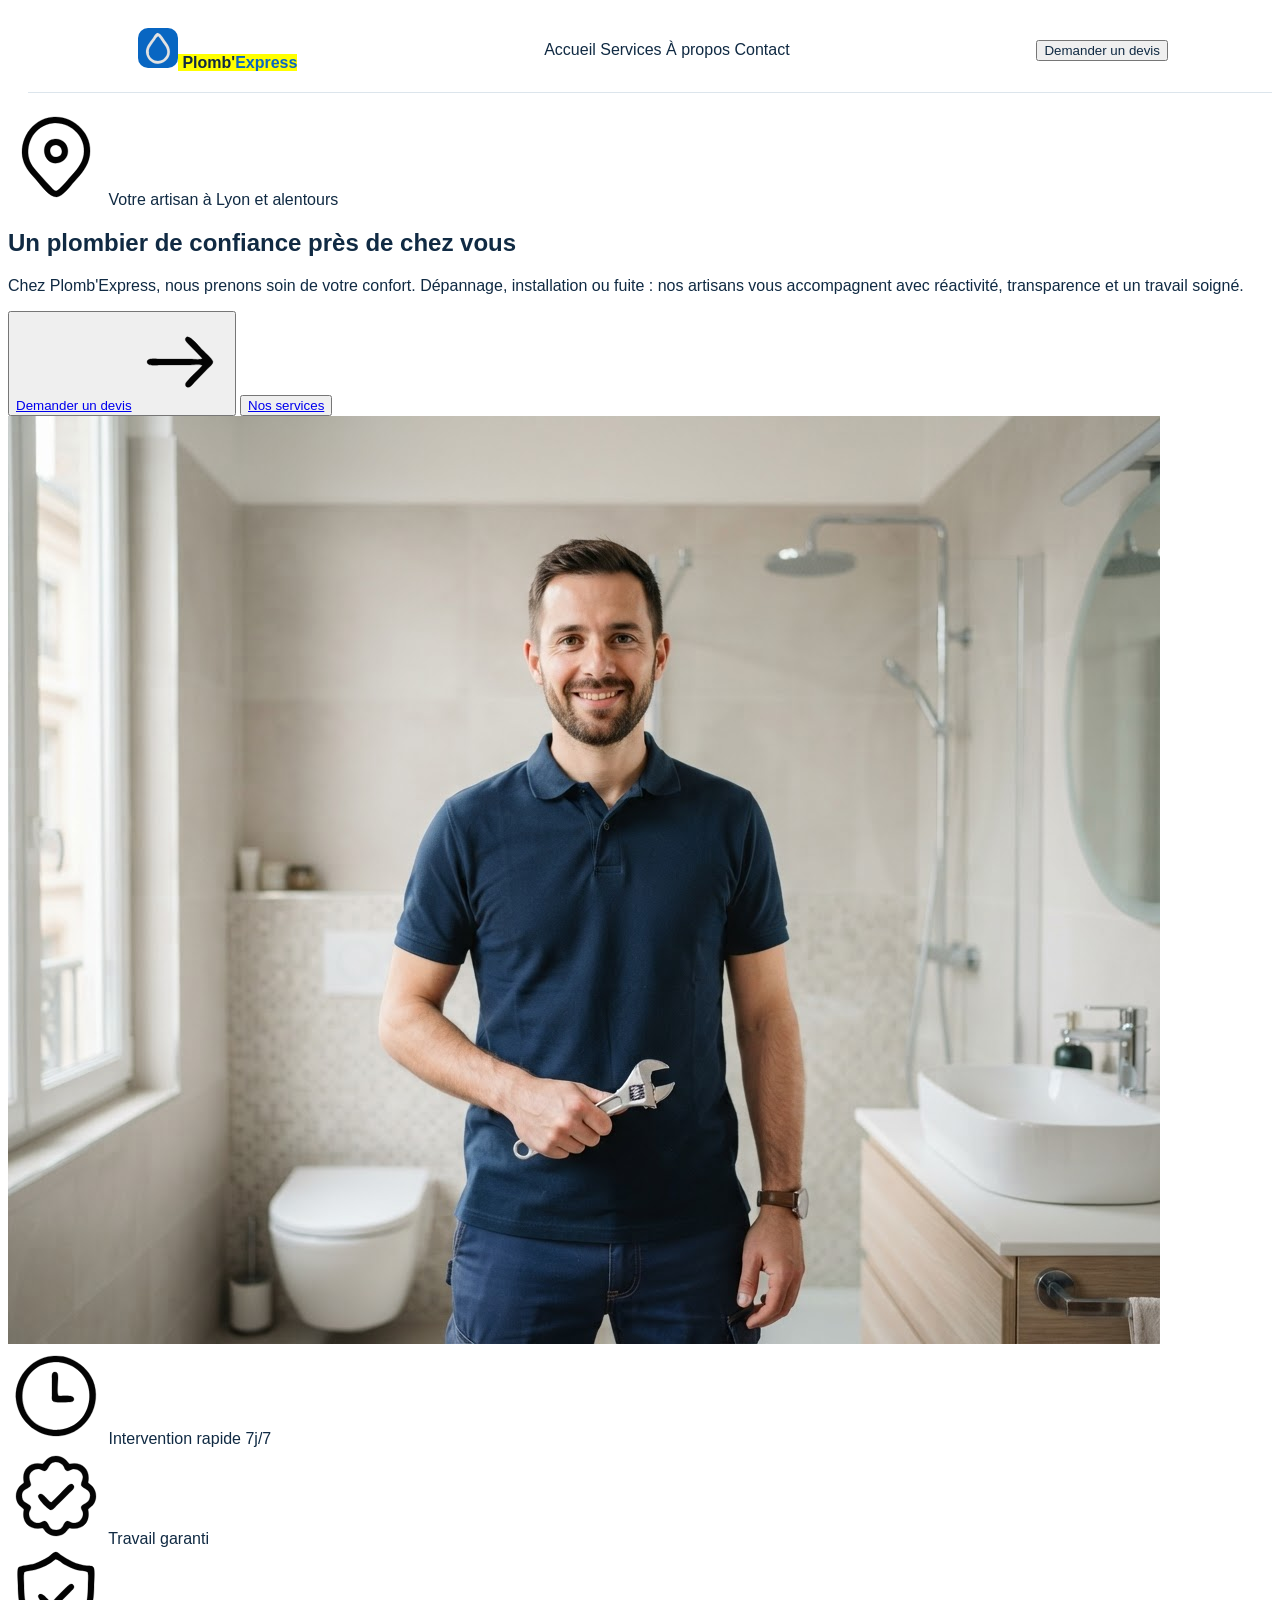
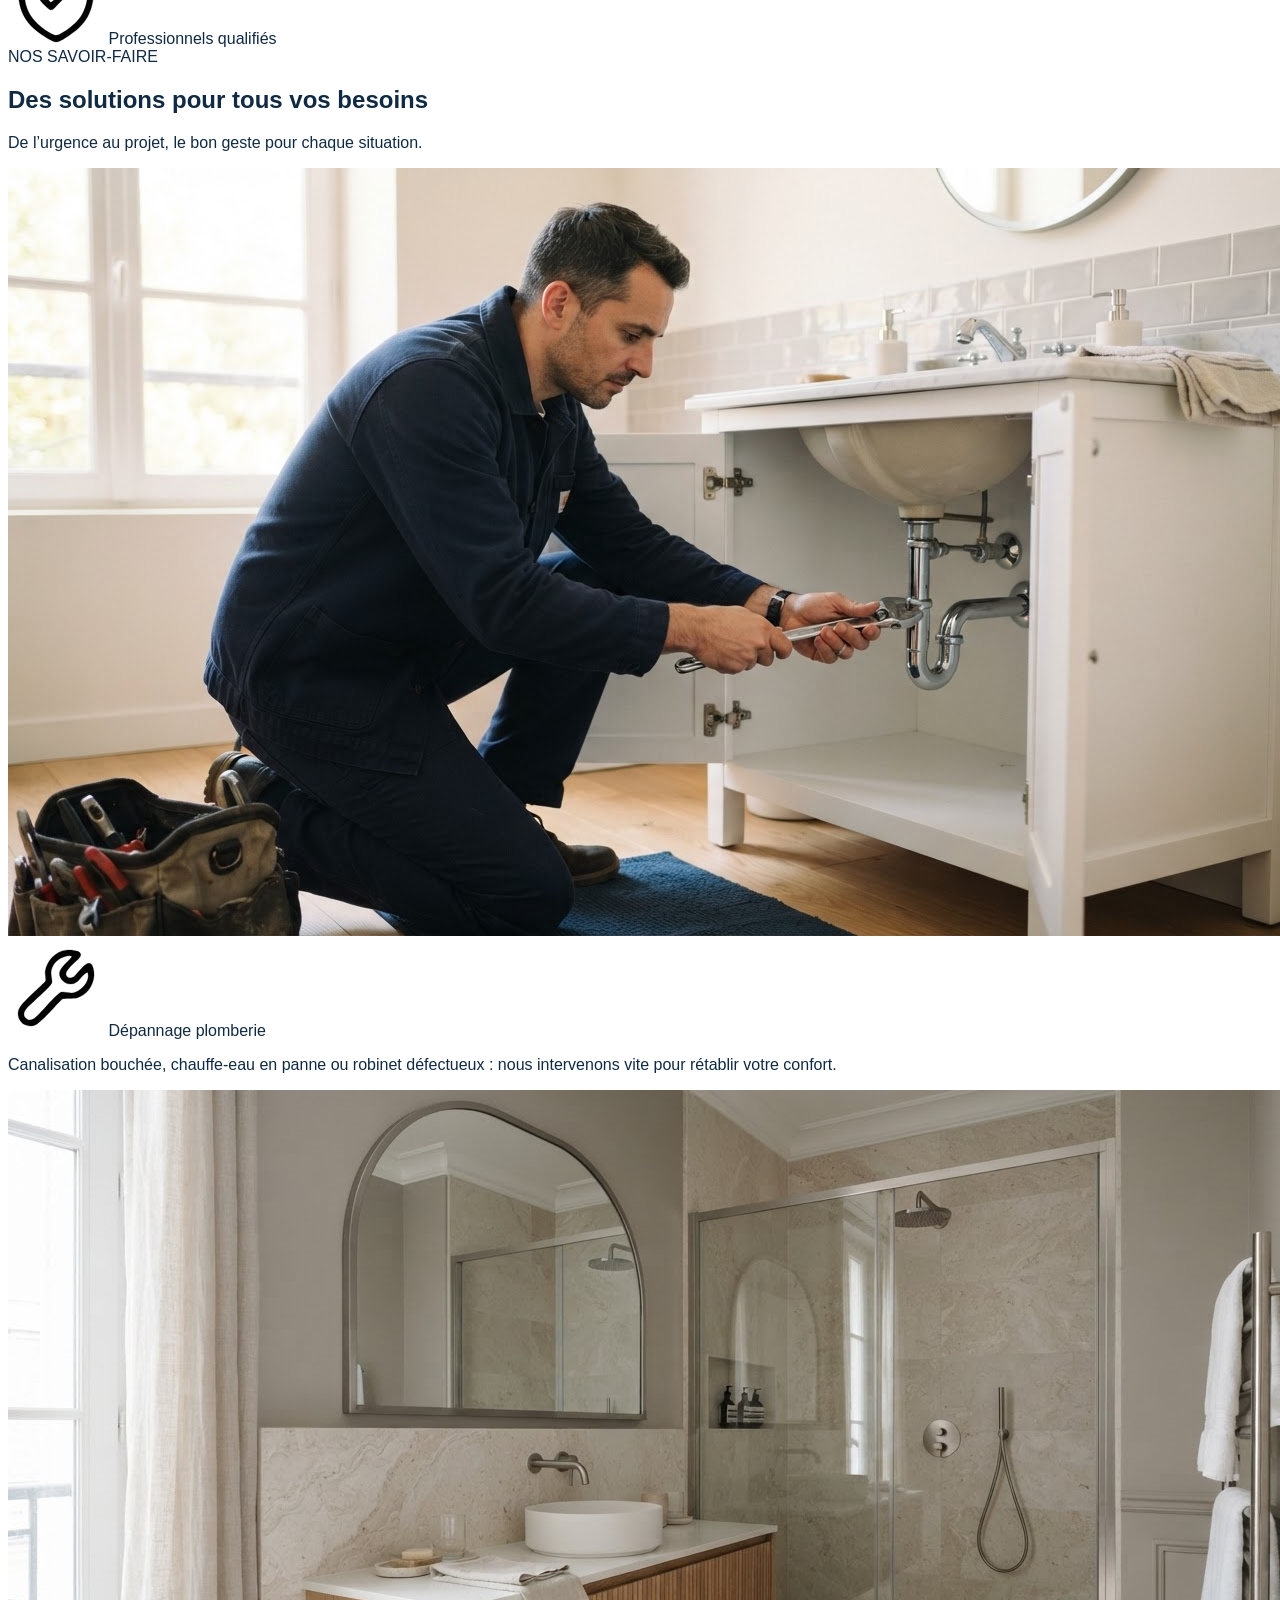
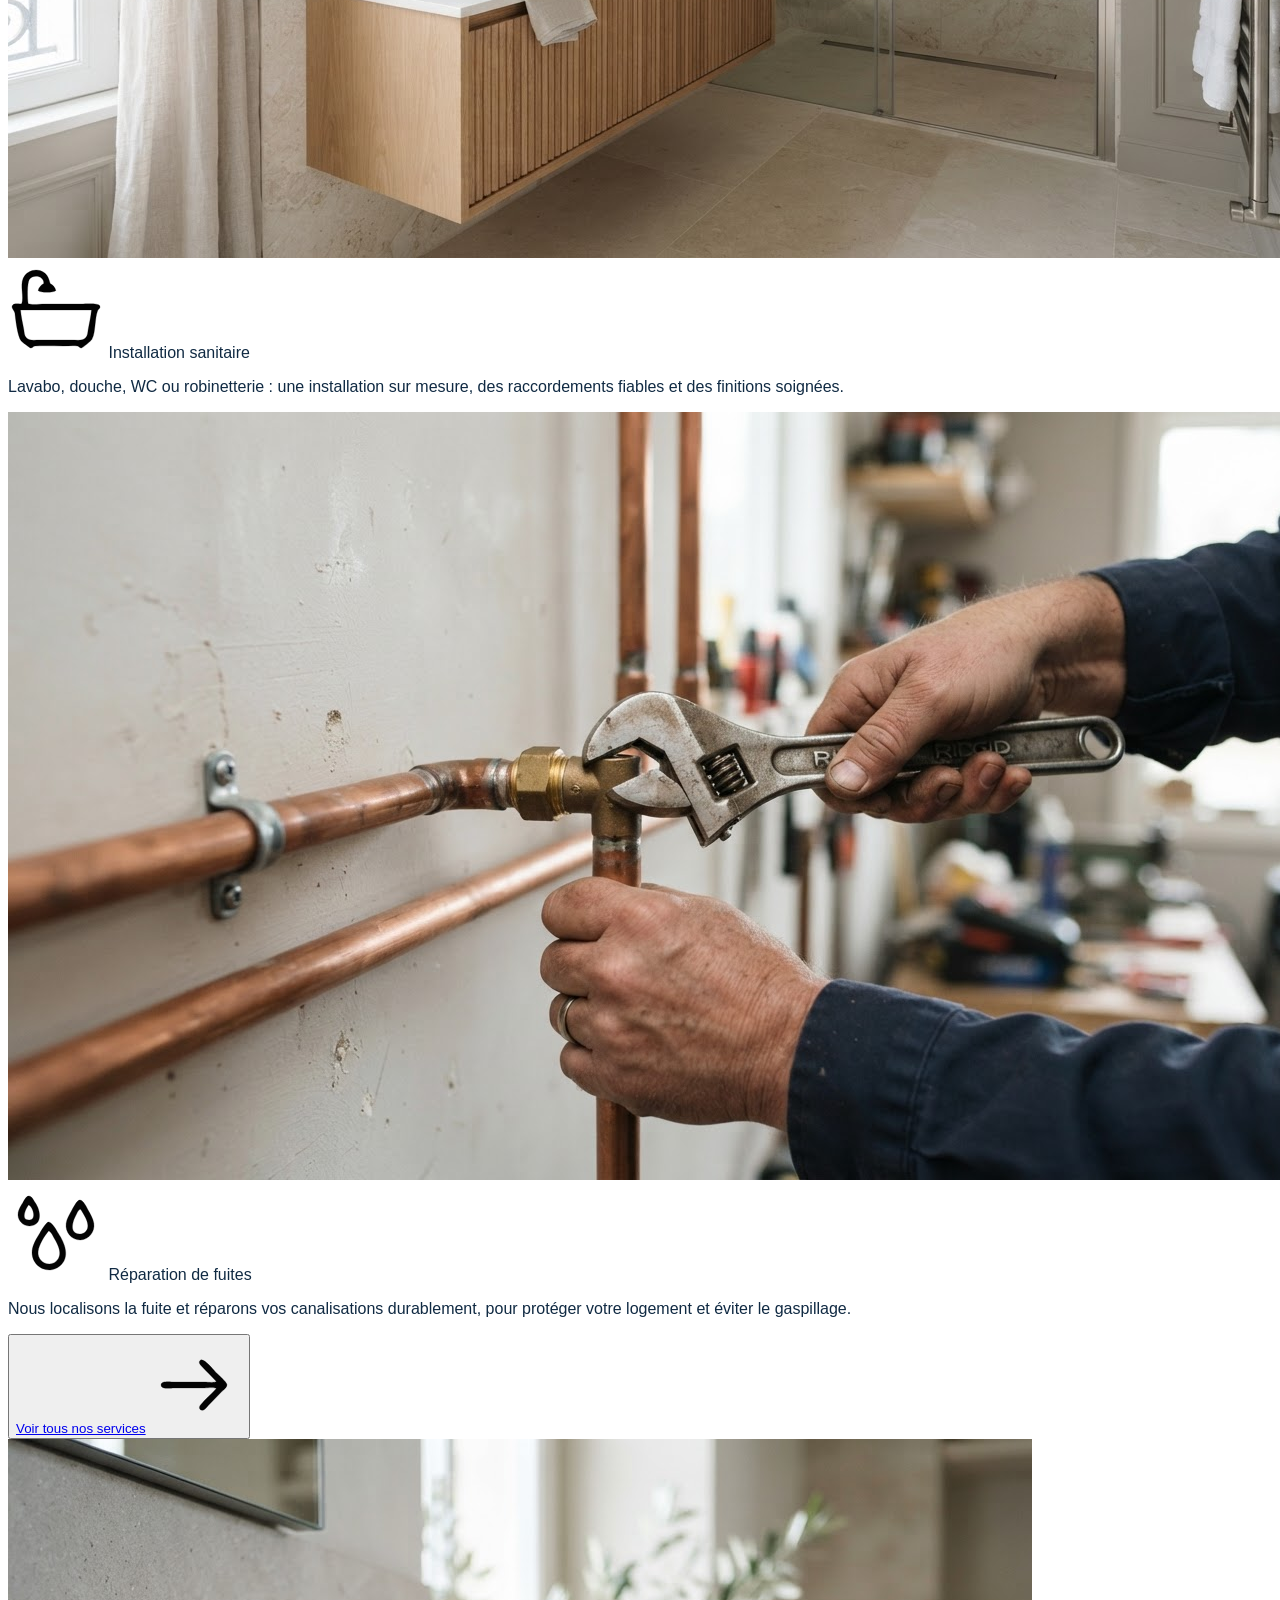
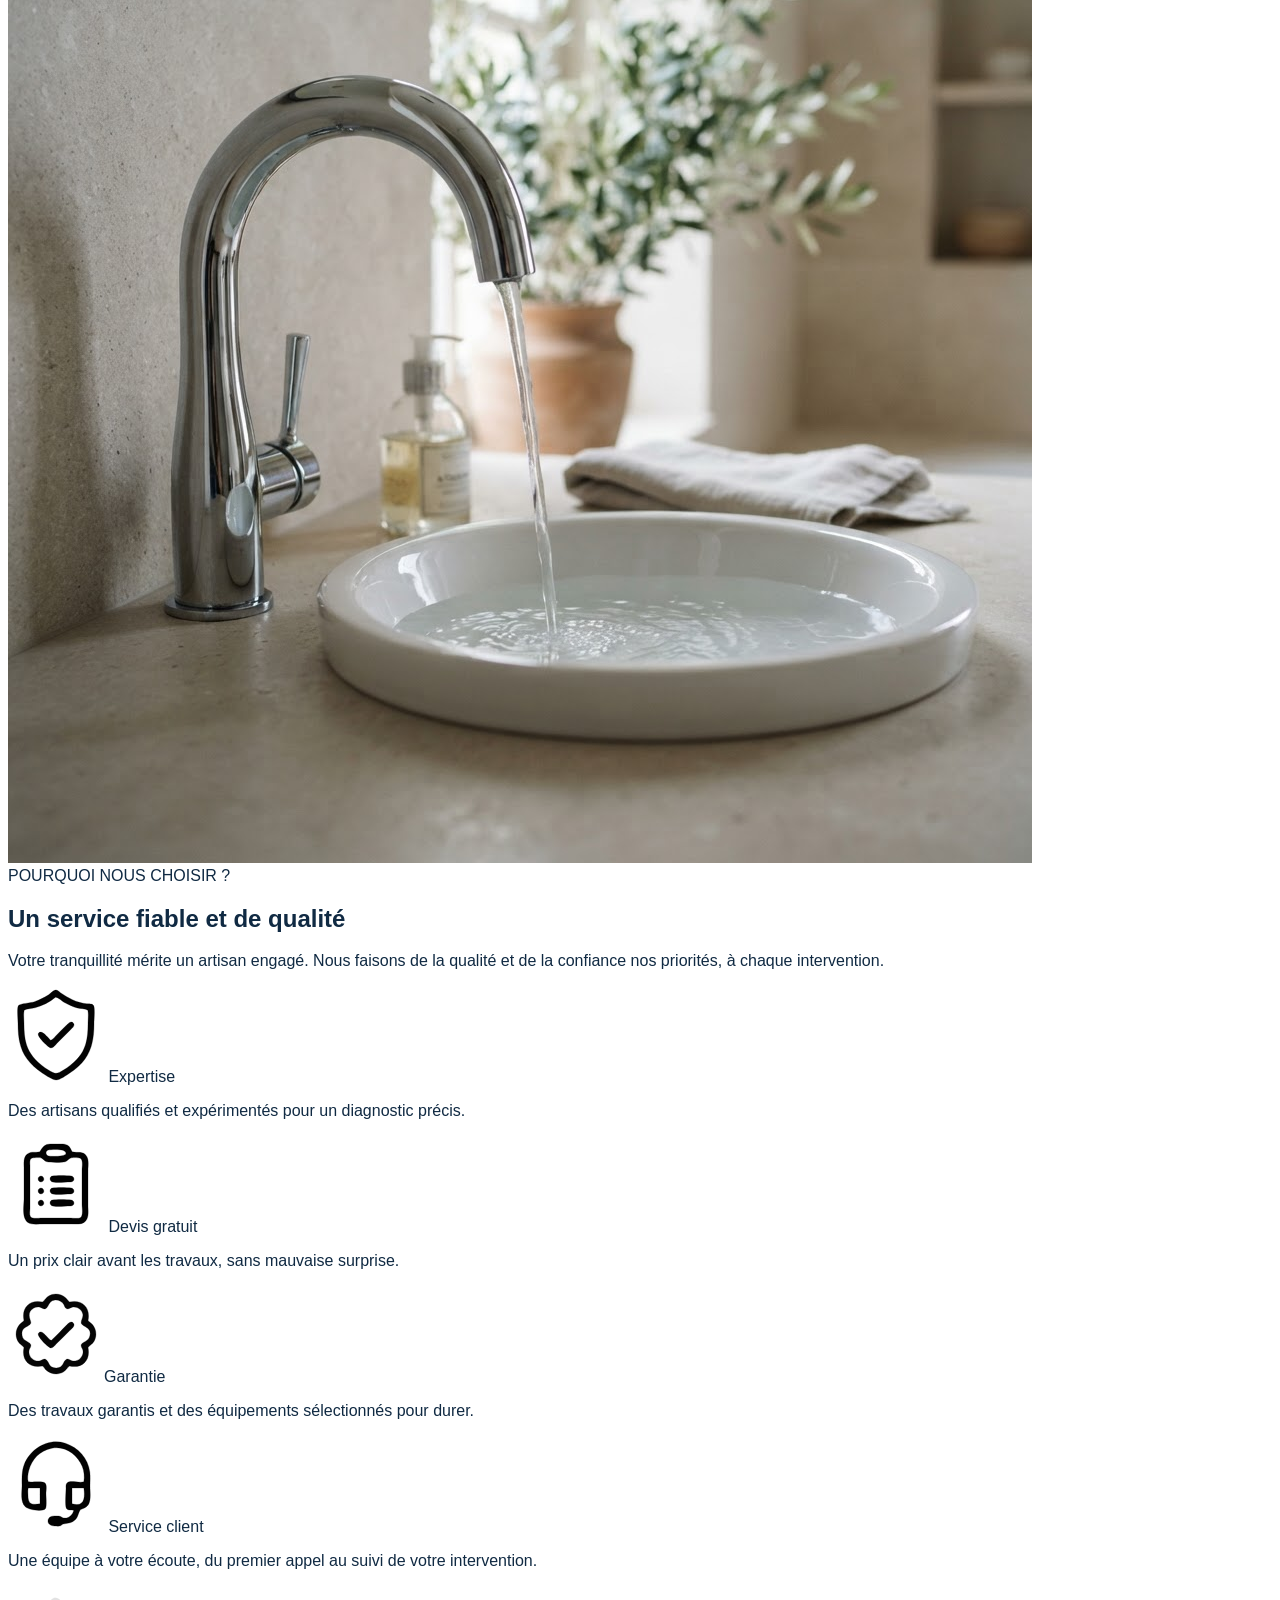
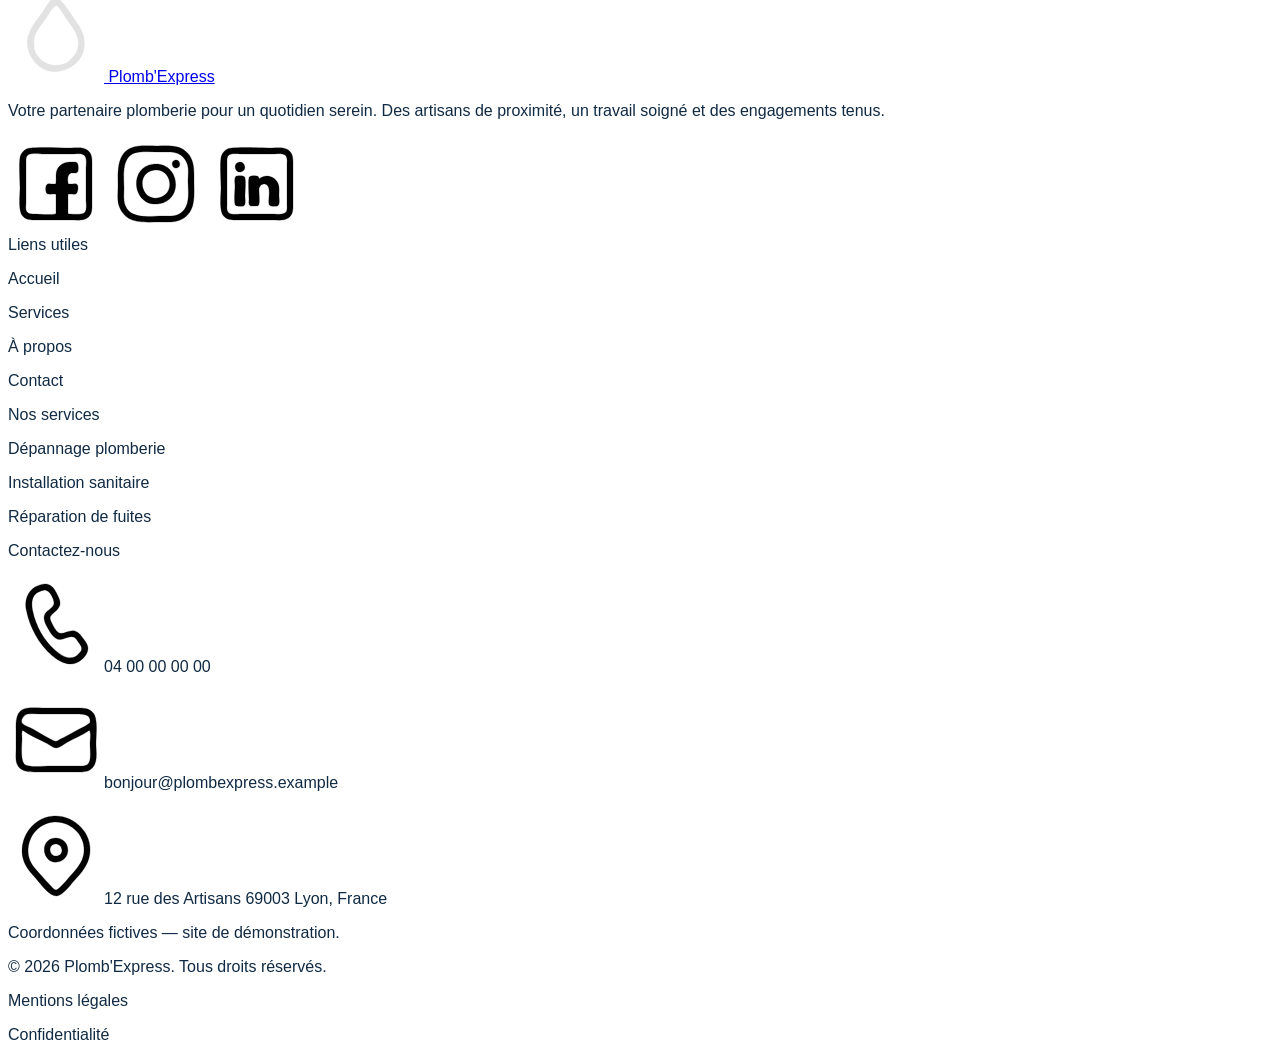
==== Brief-02/PlombExpress/Accueil.html @ 8fb2b135 "Add Accueil.css for styling the homepage layout and header" ====
<!doctype html>
<html lang="fr">
  <head>
    <meta charset="UTF-8" />
    <meta name="viewport" content="width=device-width, initial-scale=1.0" />
    <link rel="stylesheet" href="css/Accueil.css" />
    <style>
      @import url("https://fonts.google/apis.com/css2?family=Inter:ital,opsz,wght@0,14..32,100..900;1,14..32,100..900&display=swap");
    </style>
    <title>Plomb'Express</title>
  </head>
  <body>
    <header>
      <div class="logo">
        <a href="Accueil.html"
          ><img
            src="assets/icons/droplet.svg"
            alt="Droplet icon"
          /><span>
          Plomb'</span><span class="logoblu">Express</span></a
        >
      </div>
      <div>
        <a href="Accueil.html">Accueil</a>
        <span>Services</span>
        <span>À propos</span>
        <span>Contact</span>
      </div>
      <div>
        <button><a href="Contact.html">Demander un devis</a></button>
      </div>
    </header>
    <main>
      <section class="hero">
        <div>
          <p>
            <img src="assets/icons/location.svg" alt="Location icon" /> Votre
            artisan à Lyon et alentours
          </p>
        </div>
        <div>
          <h1>Un plombier de confiance près de chez vous</h1>
          <p>
            Chez Plomb'Express, nous prenons soin de votre confort. Dépannage,
            installation ou fuite : nos artisans vous accompagnent avec
            réactivité, transparence et un travail soigné.
          </p>
        </div>
        <div>
          <button>
            <a href="Contact.html">Demander un devis</a
            ><img src="assets/icons/arrow-right.svg" alt="Arrow right icon" />
          </button>
          <button><a href="Services.html">Nos services</a></button>
        </div>
        <div>
          <img
            src="assets/images/plumber.jpg"
            alt="Le plombier sourit en tenant sa clé à molette dans une salle de bain moderne"
          />
        </div>
        <div>
          <img src="assets/icons/clock.svg" alt="Clock at 3 icon" />
          <span>Intervention rapide 7j/7</span>
        </div>
        <div>
          <img src="assets/icons/shield-check.svg" alt="shield check icon" />
          <span>Travail garanti</span>
        </div>
        <div>
          <img src="assets/icons/badge-check.svg" alt="badge check icon" />
          <span>Professionnels qualifiés</span>
        </div>
      </section>
      <section class="faire">
        <div>
          <span>NOS SAVOIR-FAIRE</span>
          <h2>Des solutions pour tous vos besoins</h2>
          <p>De l’urgence au projet, le bon geste pour chaque situation.</p>
        </div>
        <div>
          <img
            src="assets/images/Dépannage-plomberie.jpg"
            alt="Plombier agenouillé sous un lavabo blanc, en train de régler le siphon avec une clé"
          />
          <img src="assets/icons/wrench.svg" alt="wrench icon" />
          <span>Dépannage plomberie</span>
          <p>
            Canalisation bouchée, chauffe-eau en panne ou robinet défectueux :
            nous intervenons vite pour rétablir votre confort.
          </p>
        </div>
        <div>
          <img
            src="assets/images/Installation-sanitaire.jpg"
            alt="Salle de bain moderne avec meuble vasque en bois suspendu, miroir arrondi et douche en verre"
          />
          <img src="assets/icons/bath.svg" alt="bath icon" />
          <span>Installation sanitaire</span>
          <p>
            Lavabo, douche, WC ou robinetterie : une installation sur mesure,
            des raccordements fiables et des finitions soignées.
          </p>
        </div>
        <div>
          <img
            src="assets/images/Réparation-fuites.jpg"
            alt="Mains d'un plombier serrant un raccord en laiton sur une canalisation en cuivre avec une clé à molette"
          />
          <img src="assets/icons/droplets.svg" alt="droplets icon" />
          <span>Réparation de fuites</span>
          <p>
            Nous localisons la fuite et réparons vos canalisations durablement,
            pour protéger votre logement et éviter le gaspillage.
          </p>
        </div>
        <div>
          <button>
            <a href="Services.html">Voir tous nos services</a
            ><img src="assets/icons/arrow-right.svg" alt="Arrow right icon" />
          </button>
        </div>
      </section>
      <section class="choisir">
        <div>
          <img
            src="assets/images/lavabo.jpg"
            alt="Robinet chromé verse de l'eau dans une vasque blanche"
          />
        </div>
        <div>
          <span>POURQUOI NOUS CHOISIR ?</span>
          <h2>Un service fiable et de qualité</h2>
          <p>
            Votre tranquillité mérite un artisan engagé. Nous faisons de la
            qualité et de la confiance nos priorités, à chaque intervention.
          </p>
        </div>
        <div>
          <div>
            <span
              ><img src="assets/icons/badge-check.svg" alt="badge check icon" />
              Expertise</span
            >
            <p>
              Des artisans qualifiés et expérimentés pour un diagnostic précis.
            </p>
          </div>
          <div>
            <span
              ><img
                src="assets/icons/clipboard-list.svg"
                alt="clipboard list icon"
              />
              Devis gratuit</span
            >
            <p>Un prix clair avant les travaux, sans mauvaise surprise.</p>
          </div>
          <div>
            <span
              ><img
                src="assets/icons/shield-check.svg"
                alt="shield check icon"
              />Garantie</span
            >
            <p>
              Des travaux garantis et des équipements sélectionnés pour durer.
            </p>
          </div>
          <div>
            <span
              ><img
                src="assets/icons/headset.svg"
                alt="headset icon"
                style="transform: scaleX(-1)"
              />
              Service client</span
            >
            <p>
              Une équipe à votre écoute, du premier appel au suivi de votre
              intervention.
            </p>
          </div>
        </div>
      </section>
    </main>
    <footer>
      <div>
        <a href="Accueil.html"
          ><img src="assets/icons/droplet.svg" alt="Droplet icon" />
          Plomb'Express</a
        >
        <p>
          Votre partenaire plomberie pour un quotidien serein. Des artisans de
          proximité, un travail soigné et des engagements tenus.
        </p>
        <div>
          <img src="assets/icons/facebook.svg" alt="facebook icon" />
          <img src="assets/icons/instagram.svg" alt="instagram icon" />
          <img src="assets/icons/linkedin.svg" alt="linkedin icon" />
        </div>
      </div>
      <div>
        <div>
          <span>Liens utiles</span>
          <p>Accueil</p>
          <p>Services</p>
          <p>À propos</p>
          <p>Contact</p>
        </div>
        <div>
          <span>Nos services</span>
          <p>Dépannage plomberie</p>
          <p>Installation sanitaire</p>
          <p>Réparation de fuites</p>
        </div>
        <div>
          <span>Contactez-nous</span>
          <p>
            <img src="assets/icons/phone.svg" alt="phone icon" />04 00 00 00 00
          </p>
          <p>
            <img
              src="assets/icons/mail.svg"
              alt="mail icon"
            />bonjour@plombexpress.example
          </p>
          <p>
            <img src="assets/icons/location.svg" alt="location icon" />12 rue
            des Artisans 69003 Lyon, France
          </p>
          <p>Coordonnées fictives — site de démonstration.</p>
        </div>
      </div>
      <div>
        <div><p>© 2026 Plomb'Express. Tous droits réservés.</p></div>
        <div>
          <p>Mentions légales</p>
          <p>Confidentialité</p>
        </div>
      </div>
    </footer>
  </body>
</html>
---- Brief-02/PlombExpress/css/Accueil.css ----
body {
  font-family: "Inter", sans-serif;
  color: #102a43;
}

header {
  display: flex;
  align-items: center;
  justify-content: space-between;
  padding: 20px 104px;
  margin-left: 20px;
  border-bottom: 1px solid;
  border-color: #dce5ec;
}

header a {
  text-decoration: none;
  color: #102a43;
}

header img {
  background-color: #0866c2;
  border-radius: 10px;
  width: 40px;
  height: 40px;
  margin-left: 6px;
}

.logoblu {
  color: #0866c2;
}

.logo span {
  font-weight: 700;
  background-color: yellow;
  
}
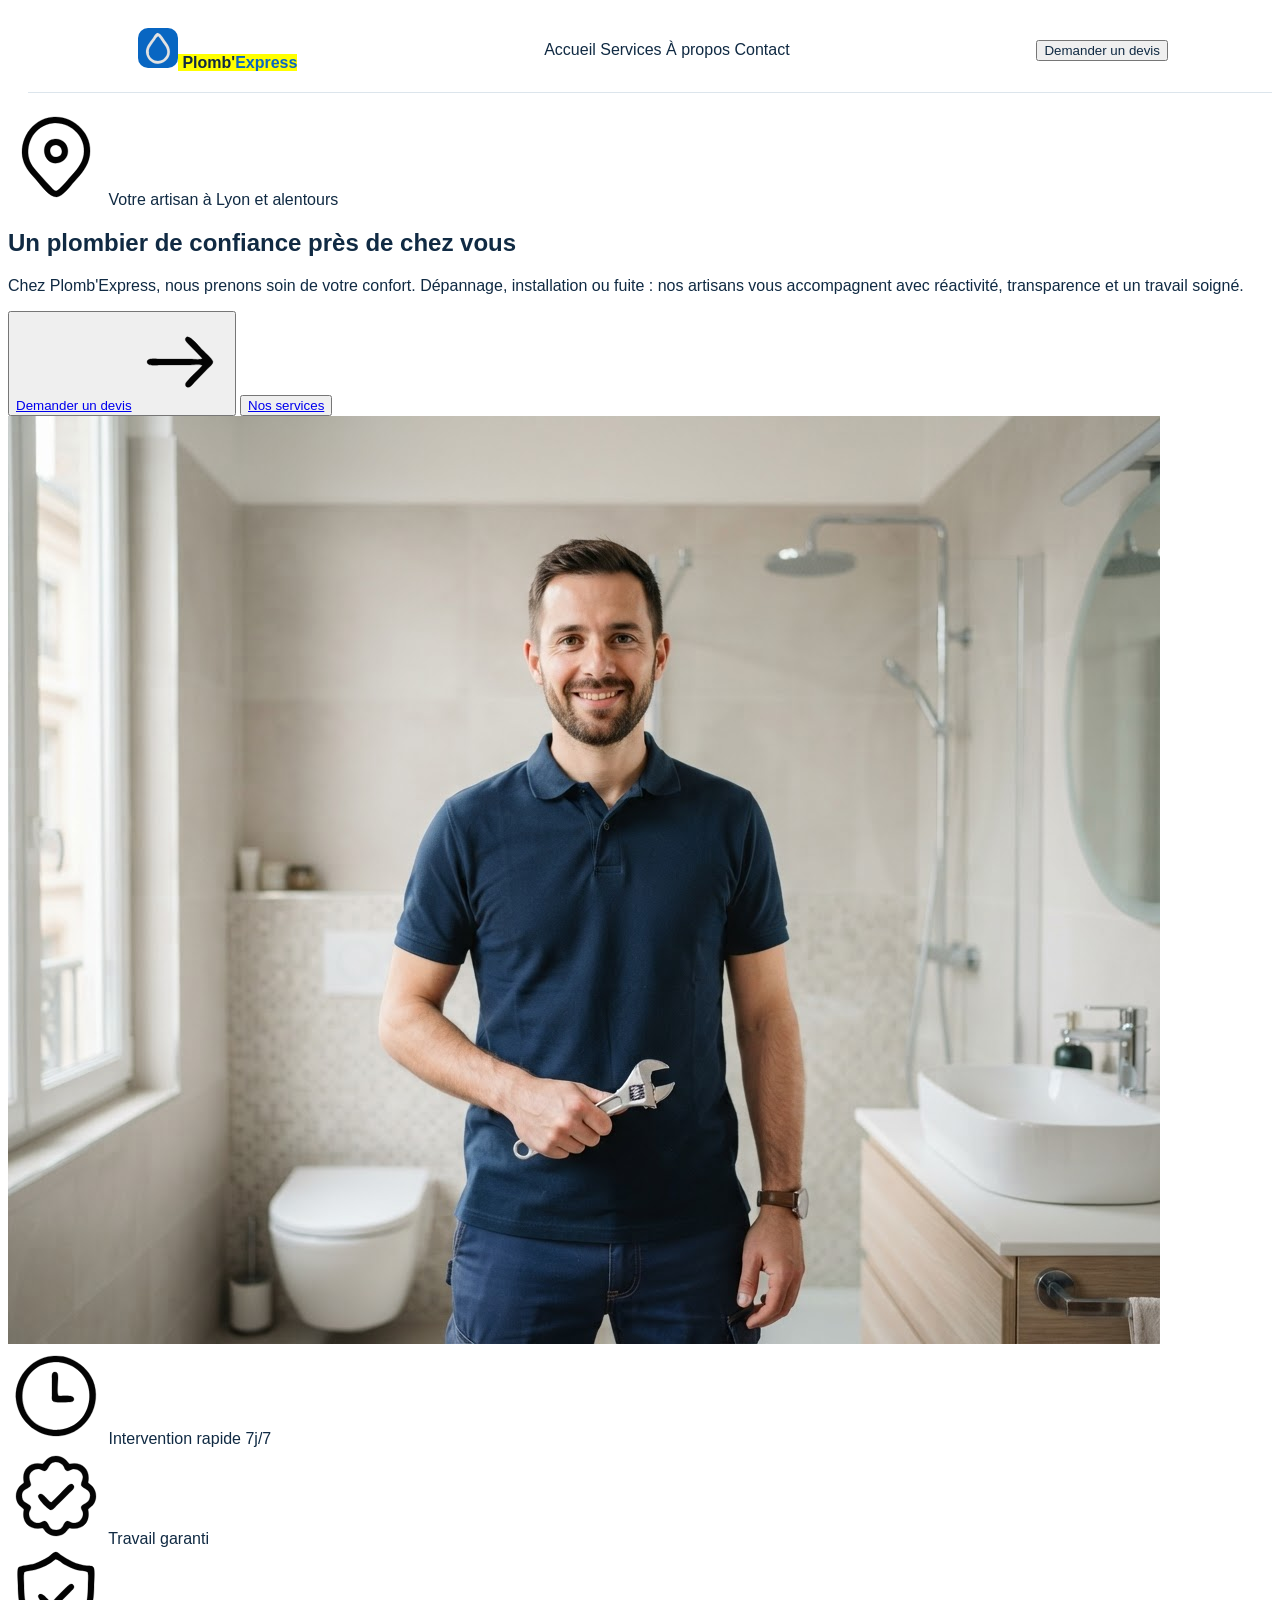
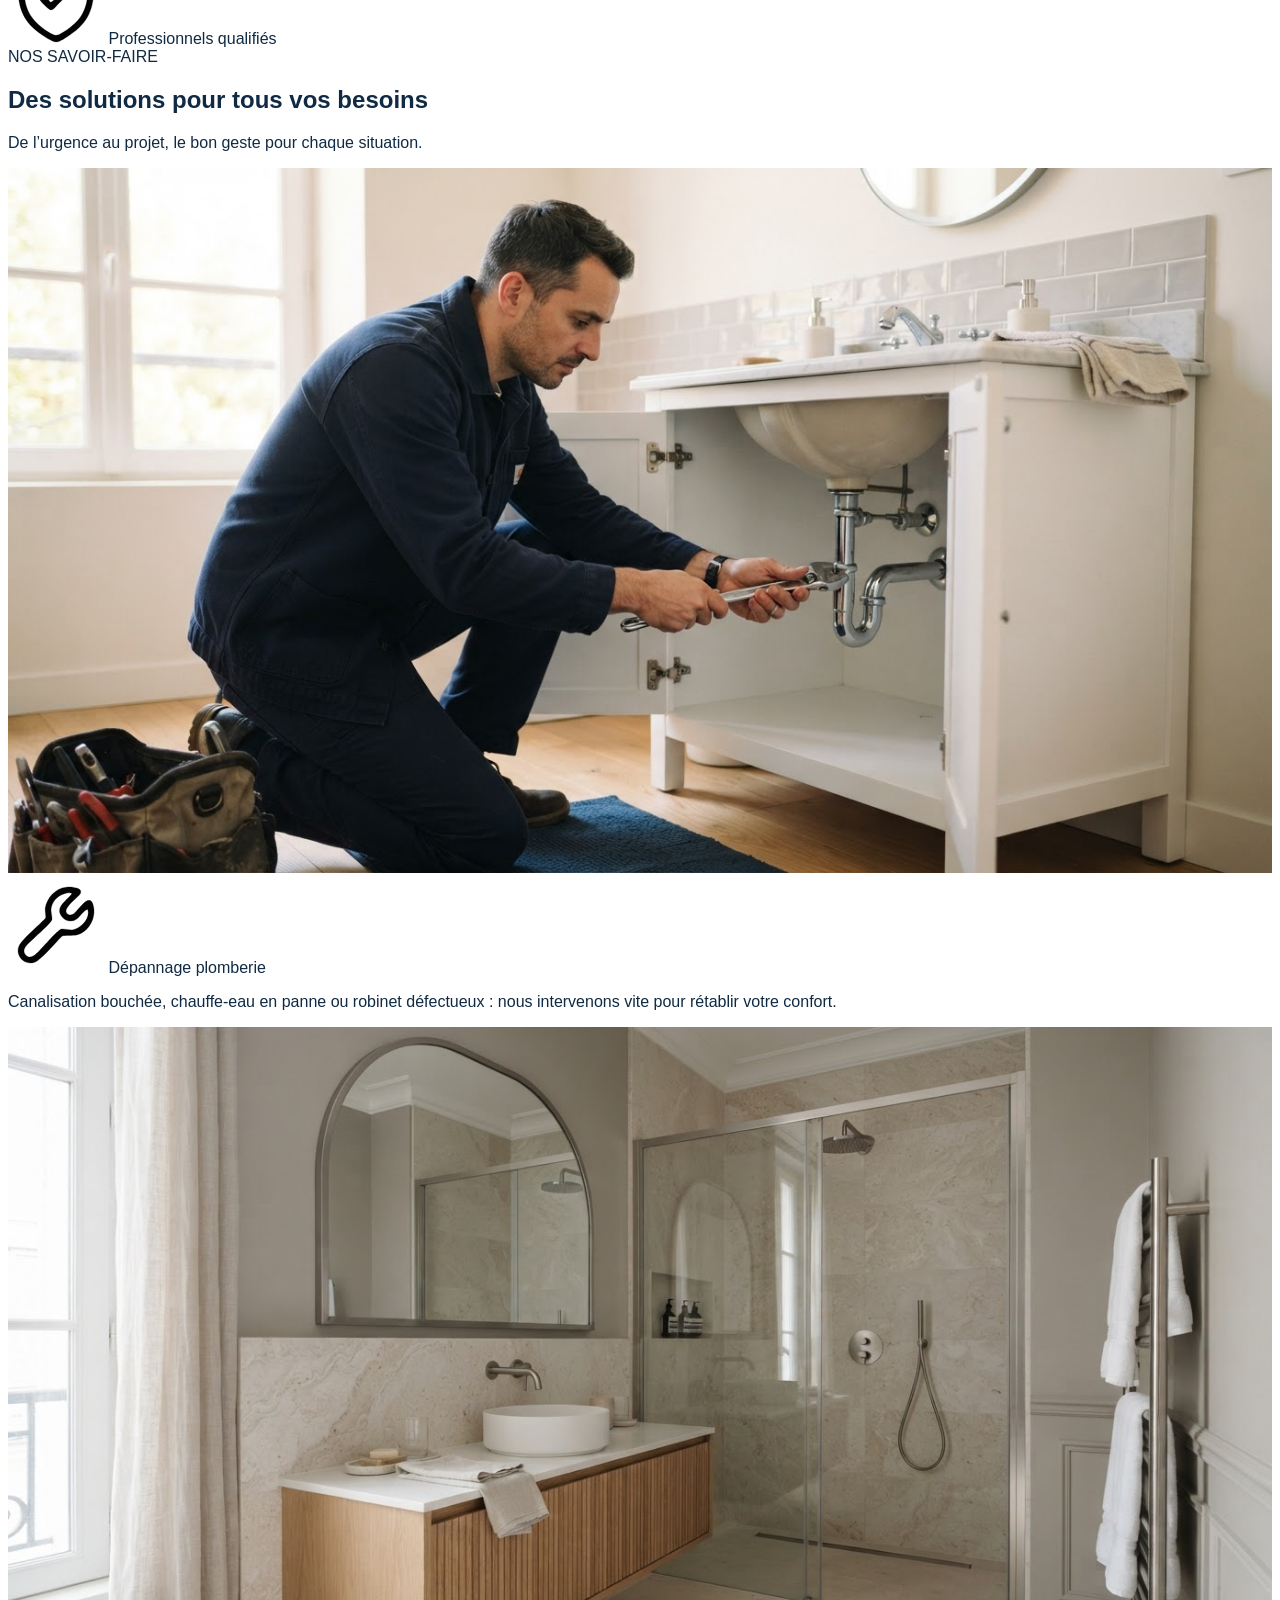
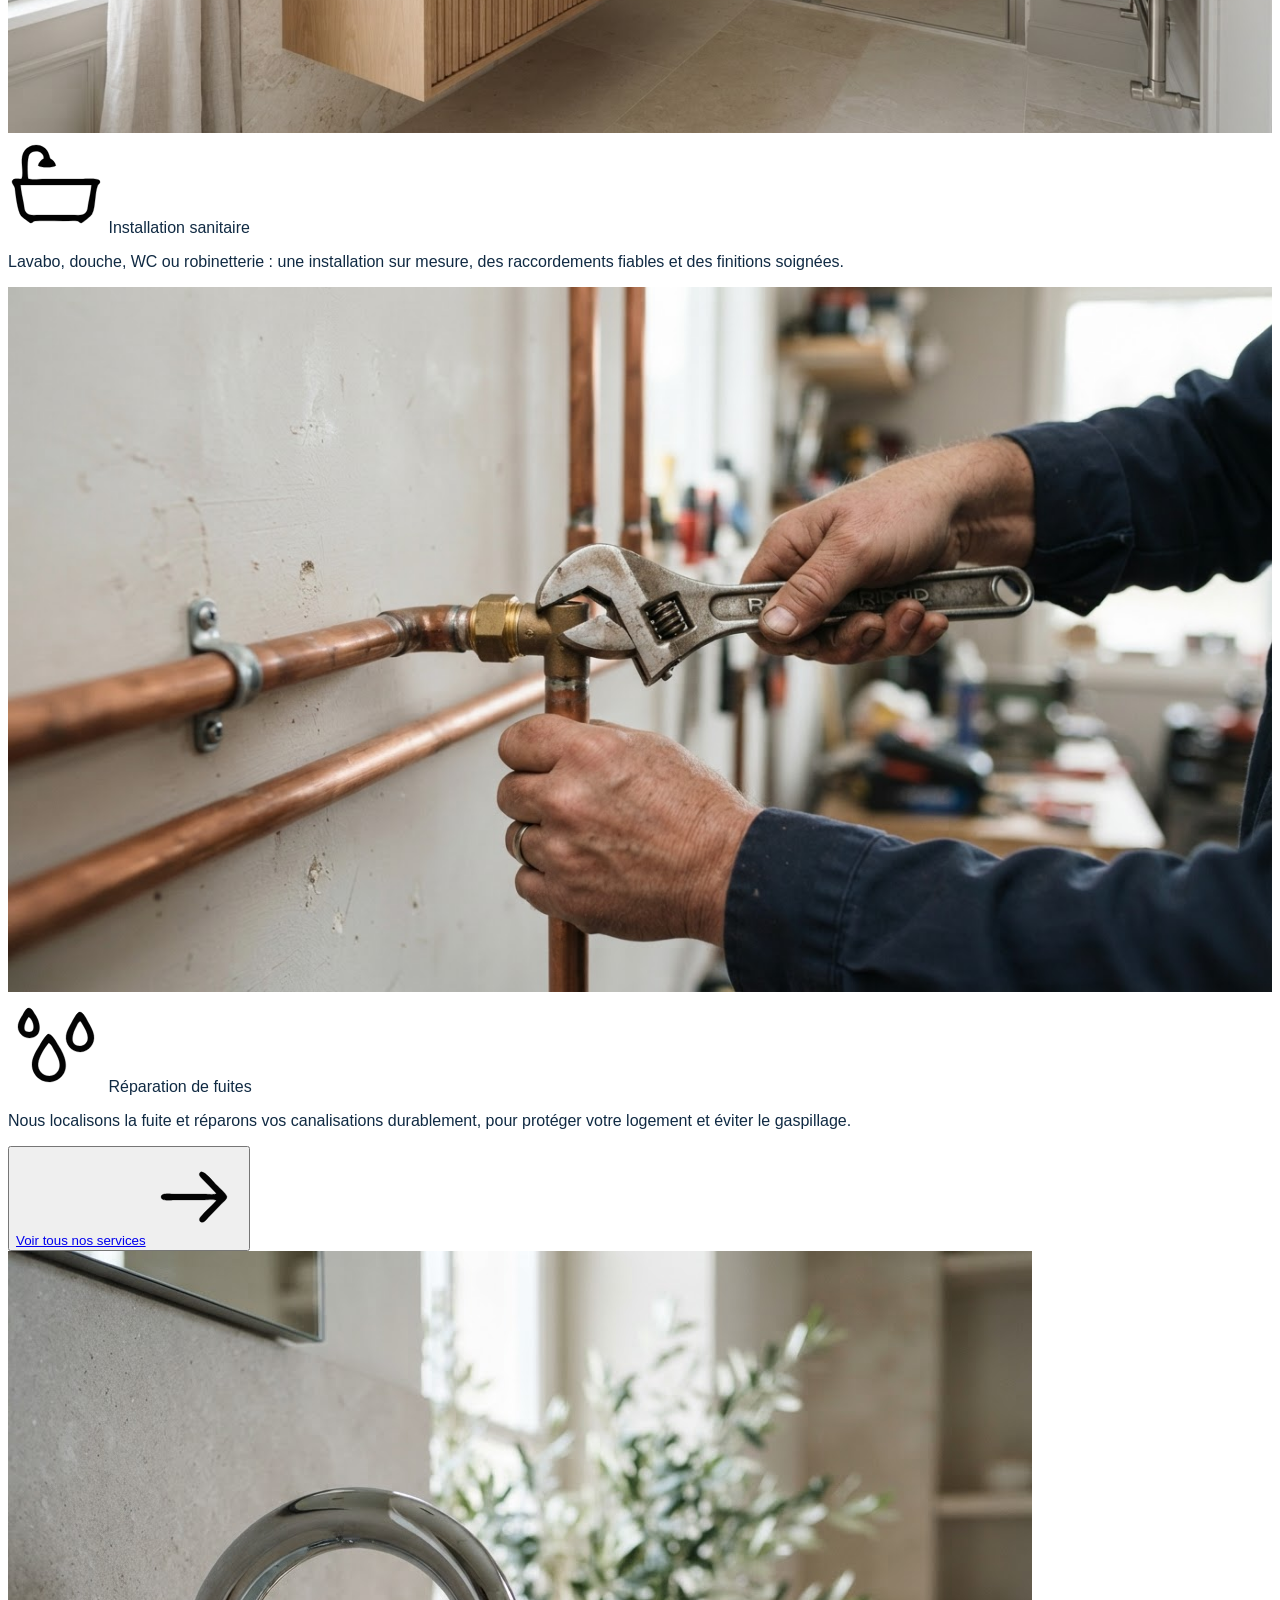
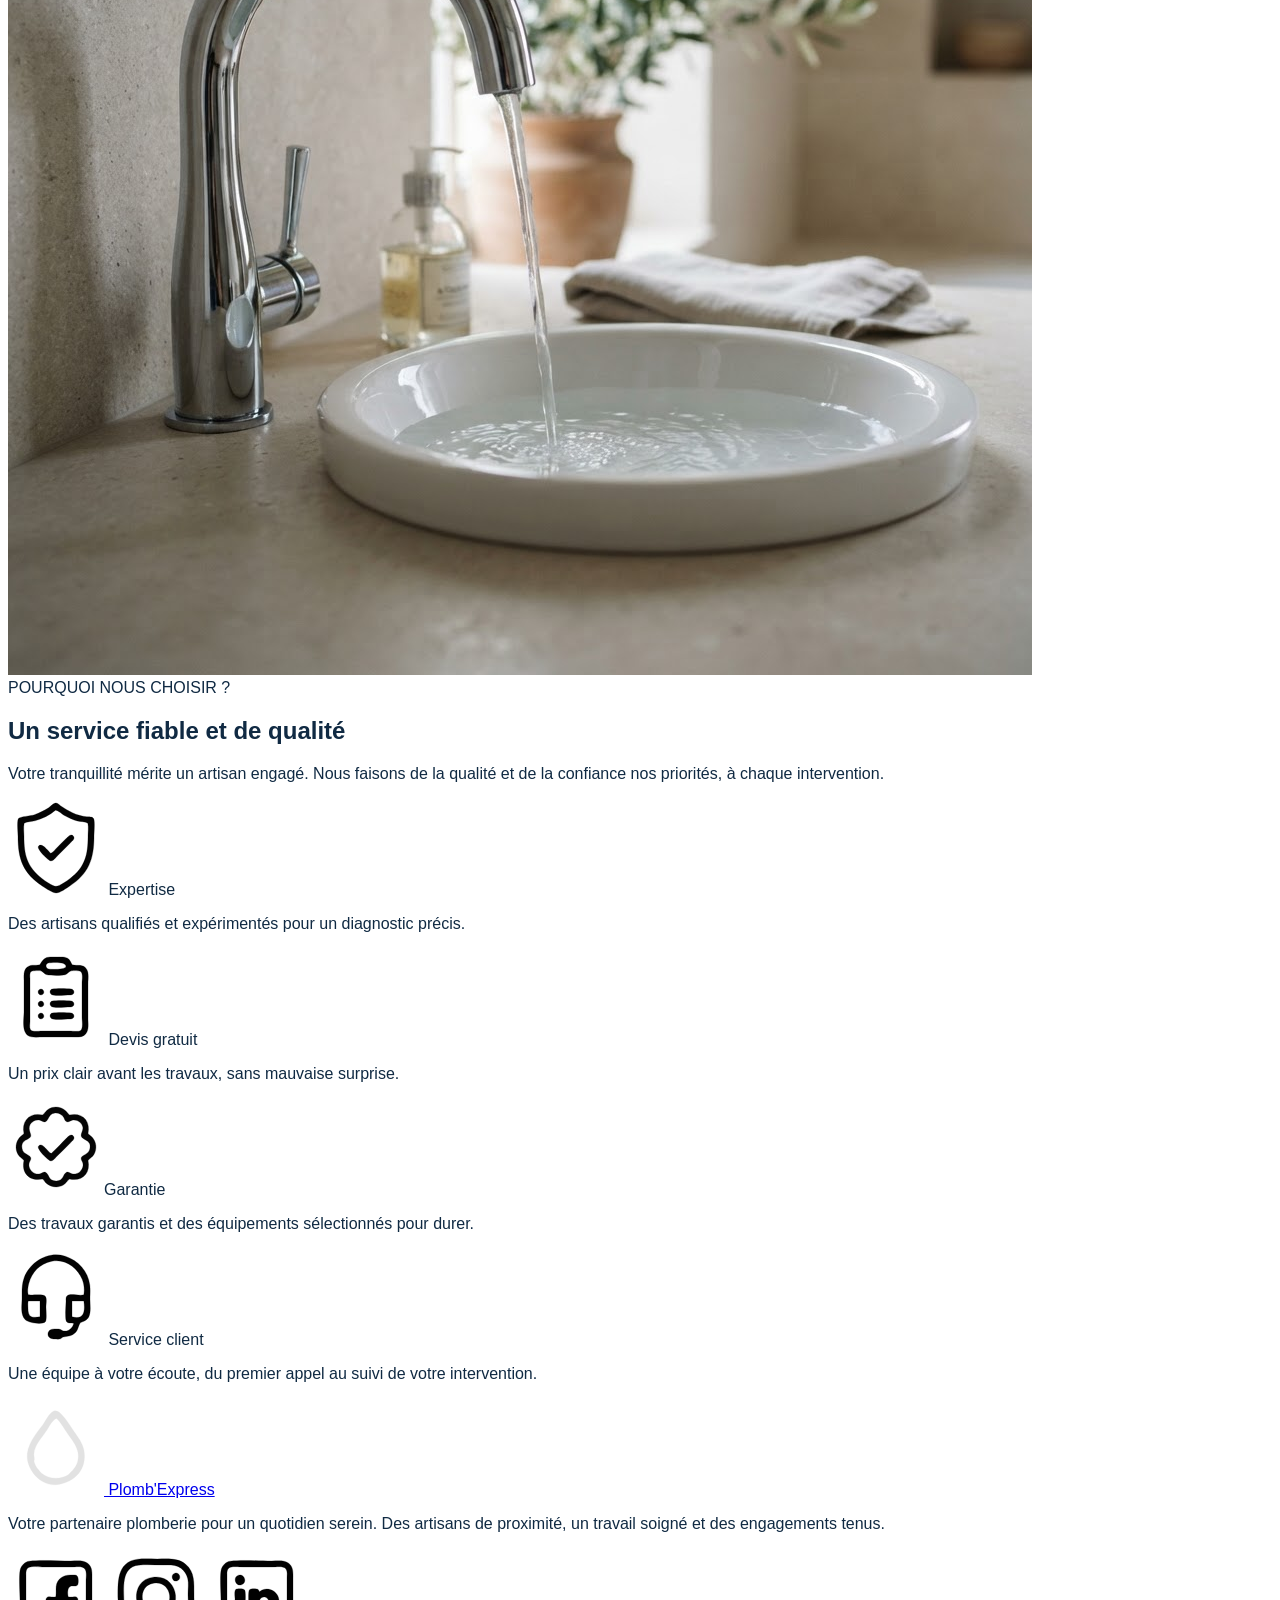
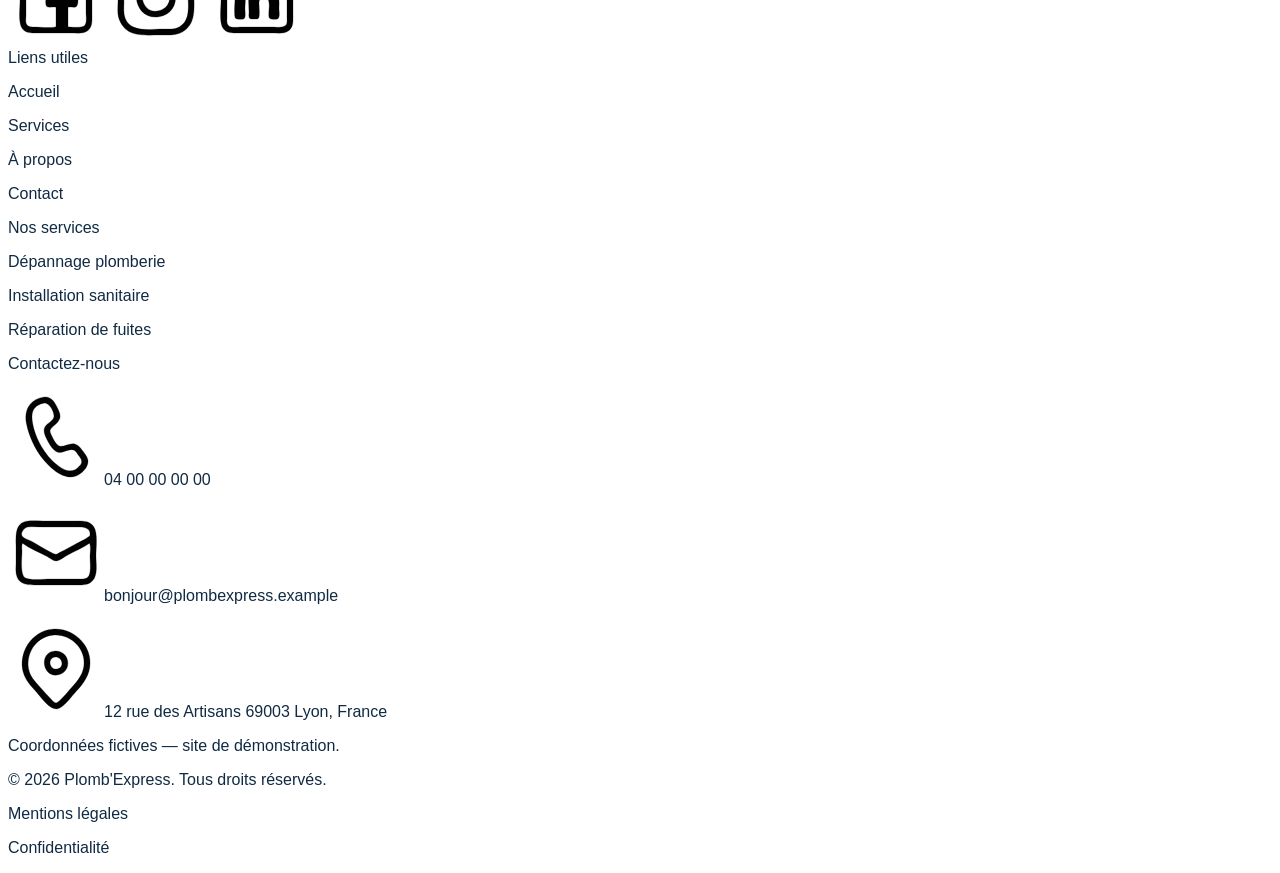
==== commit 740640a0: "(need mobile first css)" ====
--- a/Brief-02/PlombExpress/Accueil.html
+++ b/Brief-02/PlombExpress/Accueil.html
@@ -20,12 +20,13 @@
           Plomb'</span><span class="logoblu">Express</span></a
         >
       </div>
-      <div>
+      <div class="nav">
         <a href="Accueil.html">Accueil</a>
         <span>Services</span>
         <span>À propos</span>
         <span>Contact</span>
       </div>
+      <div class="mobile"><img src="assets/icons/menu.svg" alt="menu icon"></div>
       <div>
         <button><a href="Contact.html">Demander un devis</a></button>
       </div>
--- a/Brief-02/PlombExpress/css/Accueil.css
+++ b/Brief-02/PlombExpress/css/Accueil.css
@@ -1,6 +1,27 @@
+* {
+  box-sizing: border-box;
+}
+
+
 body {
   font-family: "Inter", sans-serif;
   color: #102a43;
+}
+
+.mobile {
+  display: none;
+}
+
+@media (max-width: 767px) {
+  .mobile {
+    display: inline-block;
+    background-color: white;
+  }
+}
+
+img {
+  max-width: 100%;
+  height: auto;
 }
 
 header {
@@ -35,3 +56,7 @@
   background-color: yellow;
   
 }
+
+.nav {
+  align-items: center;
+}
